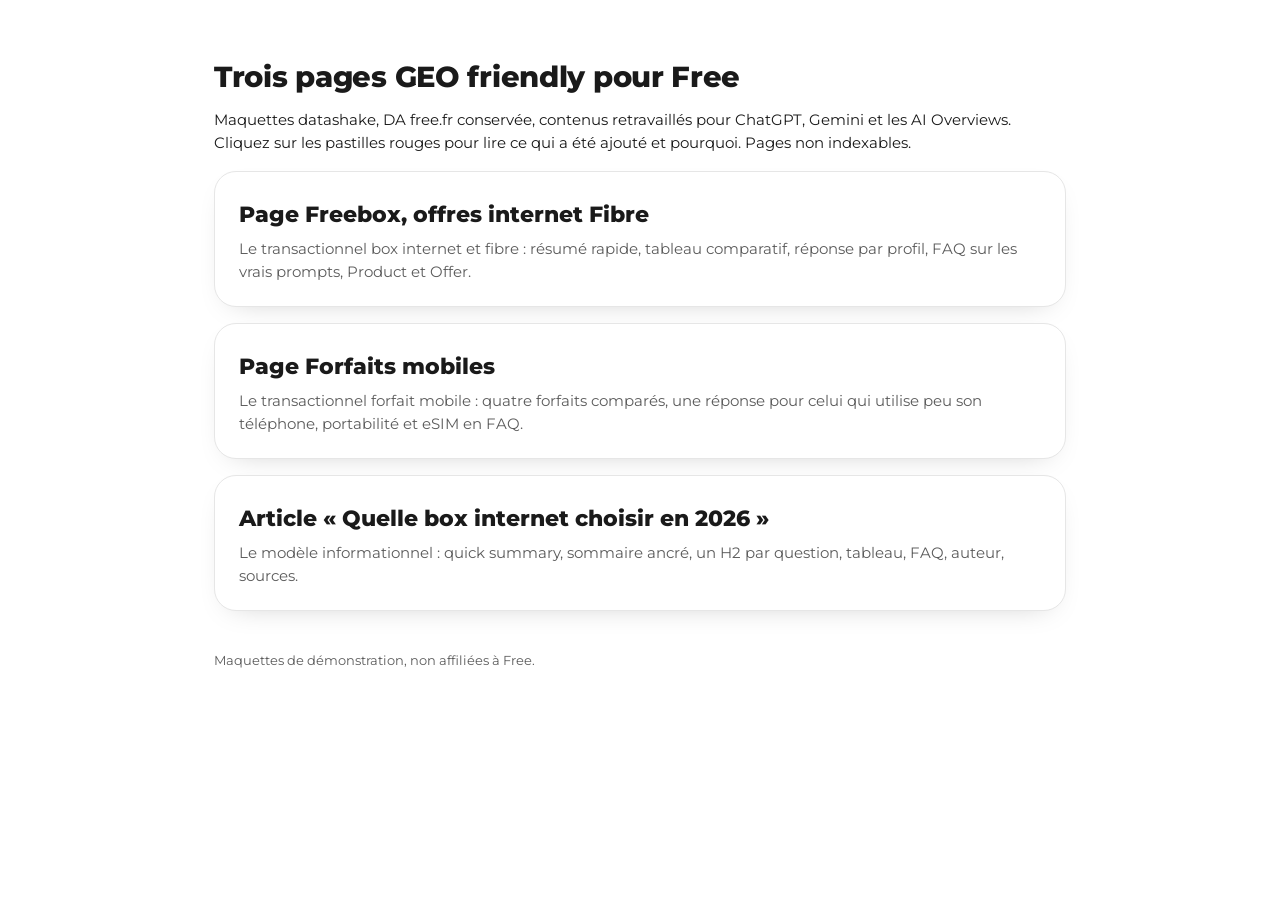
==== index.html @ fc4e701f "Maquettes GEO friendly Free : Freebox, forfaits, guide Co-Authored-By: Claude Fable 5.1 <noreply@ant" ====
<!doctype html>
<html lang="fr"><head><meta charset="utf-8"><meta name="viewport" content="width=device-width, initial-scale=1.0">
<title>Maquettes GEO friendly Free — datashake</title><meta name="robots" content="noindex, nofollow">
<link rel="stylesheet" href="assets/free.css">
<style>.hub{max-width:900px;margin:60px auto;padding:0 24px}.hub h1{font-size:1.8rem}.hub a.card{display:block;text-decoration:none;margin:16px 0}.hub .card h3{margin:0 0 6px}.hub .card p{margin:0;color:var(--ink-soft)}</style></head>
<body><main class="hub">
<h1>Trois pages GEO friendly pour Free</h1>
<p>Maquettes datashake, DA free.fr conservée, contenus retravaillés pour ChatGPT, Gemini et les AI Overviews. Cliquez sur les pastilles rouges pour lire ce qui a été ajouté et pourquoi. Pages non indexables.</p>
<a class="card" href="freebox.html"><h3>Page Freebox, offres internet Fibre</h3><p>Le transactionnel box internet et fibre : résumé rapide, tableau comparatif, réponse par profil, FAQ sur les vrais prompts, Product et Offer.</p></a>
<a class="card" href="forfaits.html"><h3>Page Forfaits mobiles</h3><p>Le transactionnel forfait mobile : quatre forfaits comparés, une réponse pour celui qui utilise peu son téléphone, portabilité et eSIM en FAQ.</p></a>
<a class="card" href="guide.html"><h3>Article « Quelle box internet choisir en 2026 »</h3><p>Le modèle informationnel : quick summary, sommaire ancré, un H2 par question, tableau, FAQ, auteur, sources.</p></a>
<p class="sources" style="margin-top:40px">Maquettes de démonstration, non affiliées à Free.</p>
</main></body></html>
---- assets/free.css ----
/* Maquette datashake : reprise de la DA free.fr (Montserrat, rouge #CC0000, cartes blanches sur gris clair). Non affiliee a Free. */
@import url('https://fonts.googleapis.com/css2?family=Montserrat:wght@400;500;600;700;800&family=IBM+Plex+Mono:wght@500;600&display=swap');
:root{
  --red:#cc0000; --red-dark:#a30000; --ink:#1a1a1a; --ink-soft:#5c5c5c; --line:#e6e6e6; --paper:#f5f5f5; --white:#fff;
  --geo:#d1004b; --geo-dark:#a30039; --geo-soft:#fff0f4; --geo-line:#ffb9cd;
  --radius-s:8px; --radius-m:14px; --radius-l:22px;
}
*{box-sizing:border-box}
html,body{overflow-x:clip}
body{margin:0;background:var(--white);color:var(--ink);font-family:'Montserrat',system-ui,sans-serif;font-size:15px;line-height:1.55}
a{color:inherit}
.wrap{max-width:1180px;margin:0 auto;padding:0 24px}
/* header */
.f-top{background:var(--ink);color:#fff;font-size:.78rem;padding:7px 0}
.f-top .wrap{display:flex;justify-content:flex-end;gap:22px}
.f-header{border-bottom:1px solid var(--line);position:sticky;top:0;background:#fff;z-index:50}
.f-header .wrap{display:flex;align-items:center;gap:34px;height:64px}
.f-logo img{height:30px;display:block}
.f-nav{display:flex;gap:26px;font-weight:600;font-size:.92rem}
.f-nav span{padding:6px 0;border-bottom:3px solid transparent}
.f-nav span.on{border-color:var(--red)}
.f-header .cta{margin-left:auto;background:var(--red);color:#fff;font-weight:700;border:0;border-radius:999px;padding:10px 18px;font-size:.85rem}
/* fil d ariane + h1 */
.breadcrumb{font-size:.82rem;color:var(--ink-soft);padding:18px 0 6px;display:flex;gap:8px;flex-wrap:wrap}
.breadcrumb a{text-decoration:none}
.breadcrumb .sep{opacity:.5}
h1{font-size:2rem;line-height:1.15;margin:8px 0 6px;font-weight:800;letter-spacing:-.01em}
.updated{font-size:.8rem;color:var(--ink-soft);display:flex;gap:10px;align-items:center;margin:0 0 18px}
.updated time{font-weight:600;color:var(--ink)}
/* quick summary */
.quick{background:var(--paper);border-left:4px solid var(--red);border-radius:var(--radius-m);padding:18px 22px;margin:8px 0 28px;font-size:1rem}
.quick strong{font-weight:700}
.quick ul{margin:8px 0 0;padding-left:18px}
.quick li{margin:3px 0}
/* offres */
.section-head{display:flex;align-items:baseline;justify-content:space-between;margin:34px 0 14px}
h2{font-size:1.45rem;font-weight:800;margin:0}
.cards{display:grid;grid-template-columns:repeat(3,1fr);gap:22px}
.card{background:#fff;border:1px solid var(--line);border-radius:var(--radius-l);padding:26px 24px 22px;box-shadow:0 10px 30px -18px rgba(0,0,0,.25);display:flex;flex-direction:column;position:relative}
.card .eyebrow{font-size:.72rem;text-transform:uppercase;letter-spacing:.08em;color:var(--red);font-weight:700}
.card h3{margin:6px 0 2px;font-size:1.35rem;font-weight:800}
.card .sub{color:var(--ink-soft);font-size:.9rem;min-height:40px}
.price{display:flex;align-items:flex-end;gap:6px;margin:16px 0 2px;color:var(--red);font-weight:800}
.price .big{font-size:3rem;line-height:1}
.price .cents{font-size:1.2rem;line-height:1.2}
.price .per{font-size:.9rem;color:var(--ink);font-weight:600;padding-bottom:6px}
.cond{font-size:.8rem;color:var(--ink-soft)}
.badge{display:inline-block;background:var(--ink);color:#fff;font-size:.72rem;font-weight:700;border-radius:999px;padding:4px 10px;margin-top:8px}
.card ul{list-style:none;padding:0;margin:16px 0 18px;font-size:.9rem}
.card li{padding:6px 0 6px 26px;position:relative;border-top:1px solid var(--line)}
.card li::before{content:'';position:absolute;left:2px;top:12px;width:12px;height:7px;border-left:2px solid var(--red);border-bottom:2px solid var(--red);transform:rotate(-45deg)}
.card .btn{margin-top:auto;background:var(--red);color:#fff;text-align:center;border-radius:999px;padding:12px;font-weight:700;text-decoration:none}
.card.star{border-color:var(--red)}
.card.star .ribbon{position:absolute;top:-12px;left:24px;background:var(--red);color:#fff;font-size:.72rem;font-weight:700;padding:4px 10px;border-radius:999px}
/* tableau comparatif */
.table-wrap{overflow-x:auto;border:1px solid var(--line);border-radius:var(--radius-m)}
table.compare{width:100%;border-collapse:collapse;font-size:.9rem;min-width:720px}
table.compare th,table.compare td{padding:12px 14px;text-align:left;border-bottom:1px solid var(--line);vertical-align:top}
table.compare thead th{background:var(--paper);font-weight:700}
table.compare tbody th{font-weight:600;color:var(--ink-soft);white-space:nowrap}
table.compare td strong{color:var(--red)}
.caption{font-size:.8rem;color:var(--ink-soft);margin:8px 0 0}
/* pour qui */
.who{display:grid;grid-template-columns:repeat(3,1fr);gap:18px}
.who div{background:var(--paper);border-radius:var(--radius-m);padding:18px 20px}
.who h3{margin:0 0 6px;font-size:1rem;font-weight:800}
.who p{margin:0;font-size:.9rem}
.who .pick{display:inline-block;margin-top:10px;color:var(--red);font-weight:700}
/* chiffres */
.facts{display:grid;grid-template-columns:repeat(4,1fr);gap:18px}
.fact{border:1px solid var(--line);border-radius:var(--radius-m);padding:18px}
.fact .n{font-size:2rem;font-weight:800;color:var(--red);line-height:1}
.fact .l{font-size:.9rem;margin-top:6px;font-weight:600}
.fact .s{font-size:.75rem;color:var(--ink-soft);margin-top:6px}
.fact .s a{color:var(--ink-soft)}
/* faq */
.faq details{border-top:1px solid var(--line);padding:14px 0}
.faq details:last-child{border-bottom:1px solid var(--line)}
.faq summary{cursor:pointer;font-weight:700;font-size:1rem;list-style:none;display:flex;justify-content:space-between;gap:12px}
.faq summary::after{content:'+';color:var(--red);font-weight:800}
.faq details[open] summary::after{content:'−'}
.faq p{margin:10px 0 0;color:var(--ink-soft);font-size:.93rem;max-width:900px}
/* sources */
.sources{font-size:.8rem;color:var(--ink-soft)}
.sources ol{margin:6px 0 0;padding-left:18px}
/* footer */
footer{background:var(--ink);color:#c8c8c8;margin-top:56px;padding:34px 0;font-size:.8rem}
footer .wrap{display:flex;justify-content:space-between;gap:24px;flex-wrap:wrap}
footer .note{max-width:700px}
/* article */
.article{max-width:820px}
.article h2{margin:34px 0 10px;font-size:1.35rem}
.article p{font-size:1rem}
.toc{background:var(--paper);border-radius:var(--radius-m);padding:16px 20px;font-size:.92rem}
.toc ol{margin:6px 0 0;padding-left:18px}
.author{display:flex;gap:12px;align-items:center;font-size:.85rem;color:var(--ink-soft);margin:10px 0 18px}
.author .av{width:34px;height:34px;border-radius:50%;background:var(--red);color:#fff;display:flex;align-items:center;justify-content:center;font-weight:800}
.callout{background:var(--geo-soft);border-radius:var(--radius-m);padding:16px 20px;font-size:.95rem}
@media (max-width:820px){.cards,.who,.facts{grid-template-columns:1fr}.f-nav{display:none}h1{font-size:1.5rem}}
  /* ---------- GEO annotation system ---------- */
  .geo-mark, .geo-echo{position:relative;}
  .geo-mark::before, .geo-echo::before{
    content:'';position:absolute;inset:-10px;border:2px dashed var(--geo);border-radius:var(--radius-m);
    pointer-events:none;opacity:1;transition:opacity .2s ease, background .2s ease;
  }
  .geo-mark:hover::before, .geo-echo:hover::before{background:rgba(255,56,104,.05);}
  .geo-badge{
    position:absolute;top:-14px;right:-14px;z-index:20;
    width:32px;height:32px;border-radius:50%;
    background:var(--geo);color:#fff;border:2px solid #fff;
    font-family:'IBM Plex Mono';font-weight:600;font-size:.78rem;
    display:flex;align-items:center;justify-content:center;
    cursor:pointer;box-shadow:0 4px 12px rgba(255,56,104,.45);
    transition:transform .15s ease, background .15s ease;
  }
  .geo-badge::after{
    content:'';position:absolute;inset:-4px;border-radius:50%;
    border:2px solid var(--geo);opacity:0;pointer-events:none;
    animation:geoPulse 2.2s ease-out infinite;
  }
  body.geo-seen .geo-badge::after{animation:none;opacity:0;}
  @keyframes geoPulse{
    0%{transform:scale(.85);opacity:.85;}
    70%{transform:scale(1.55);opacity:0;}
    100%{transform:scale(1.55);opacity:0;}
  }
  .geo-badge:hover, .geo-badge:focus-visible{background:var(--geo-dark);transform:scale(1.18);}
  .geo-badge[aria-expanded="true"]{background:var(--geo-dark);transform:scale(1.18);}
  @media (prefers-reduced-motion:reduce){.geo-badge::after{animation:none;}}

  /* ---------- hint "c'est cliquable" ---------- */
  .geo-hint{
    position:fixed;right:20px;bottom:20px;z-index:300;
    display:flex;align-items:center;gap:12px;
    background:var(--navy);color:#fff;
    font-family:'IBM Plex Mono','IBM Plex Mono Fallback',monospace;font-size:.78rem;
    padding:12px 14px 12px 12px;border-radius:999px;
    box-shadow:0 18px 34px -12px rgba(4,0,55,.55);
    transition:opacity .3s ease, transform .3s ease;
  }
  .geo-hint.gone{opacity:0;transform:translateY(10px);pointer-events:none;}
  .geo-hint .demo{
    width:28px;height:28px;border-radius:50%;background:var(--geo);
    display:flex;align-items:center;justify-content:center;font-weight:600;font-size:.74rem;flex:none;
    box-shadow:0 0 0 0 rgba(255,56,104,.55);animation:geoHintPulse 2.2s ease-out infinite;
  }
  @keyframes geoHintPulse{
    0%{box-shadow:0 0 0 0 rgba(255,56,104,.55);}
    70%{box-shadow:0 0 0 12px rgba(255,56,104,0);}
    100%{box-shadow:0 0 0 0 rgba(255,56,104,0);}
  }
  .geo-hint button{
    appearance:none;background:transparent;border:0;color:#8a88ab;font-size:1rem;
    cursor:pointer;line-height:1;padding:0 2px;font-family:inherit;
  }
  .geo-hint button:hover{color:#fff;}
  @media (max-width:600px){.geo-hint{left:16px;right:16px;bottom:16px;justify-content:center;}}

  .geo-tooltip{
    display:none;position:absolute;top:22px;right:-14px;z-index:30;
    width:270px;background:#fff;color:var(--ink);
    border-radius:var(--radius-m);padding:16px 18px;
    box-shadow:0 20px 40px -14px rgba(4,0,55,.4);
    border:1px solid var(--geo-line);
    font-size:.83rem;line-height:1.5;
  }
  .geo-tooltip.open{display:block;}
  .geo-tooltip .kind{
    display:inline-block;font-family:'IBM Plex Mono';font-size:.63rem;font-weight:600;
    letter-spacing:.06em;text-transform:uppercase;color:var(--geo-dark);
    background:var(--geo-soft);padding:2px 8px;border-radius:999px;margin-bottom:8px;
  }
  .geo-tooltip strong{display:block;margin-bottom:6px;color:var(--navy);}
  .geo-tooltip p{margin:0;color:var(--ink-soft);}

  @media (max-width:600px){
    .plp-head h1{font-size:1.4rem;}
    .footer-cols{grid-template-columns:1fr 1fr;}
    .footer-utility{flex-direction:column;gap:18px;}
    .geo-tooltip{width:220px;right:-30px;}
  }
  /* la pastille 1 ne doit pas passer sous le header collant */
  .plp-head .breadcrumb .geo-badge{top:2px;}

  /* annotations sur les petits blocs des cartes produit : cadre resserré,
     pastille centrée, pour ne pas mordre sur le texte voisin */
  .product-card .geo-mark::before, .product-card .geo-echo::before{inset:-5px;border-radius:var(--radius-s);}
  .product-card .geo-badge{width:26px;height:26px;font-size:.7rem;top:50%;right:-13px;transform:translateY(-50%);}
  .product-card .geo-badge:hover, .product-card .geo-badge:focus-visible,
  .product-card .geo-badge[aria-expanded="true"]{transform:translateY(-50%) scale(1.18);}
  .product-card .p-highlights{margin-top:7px;}
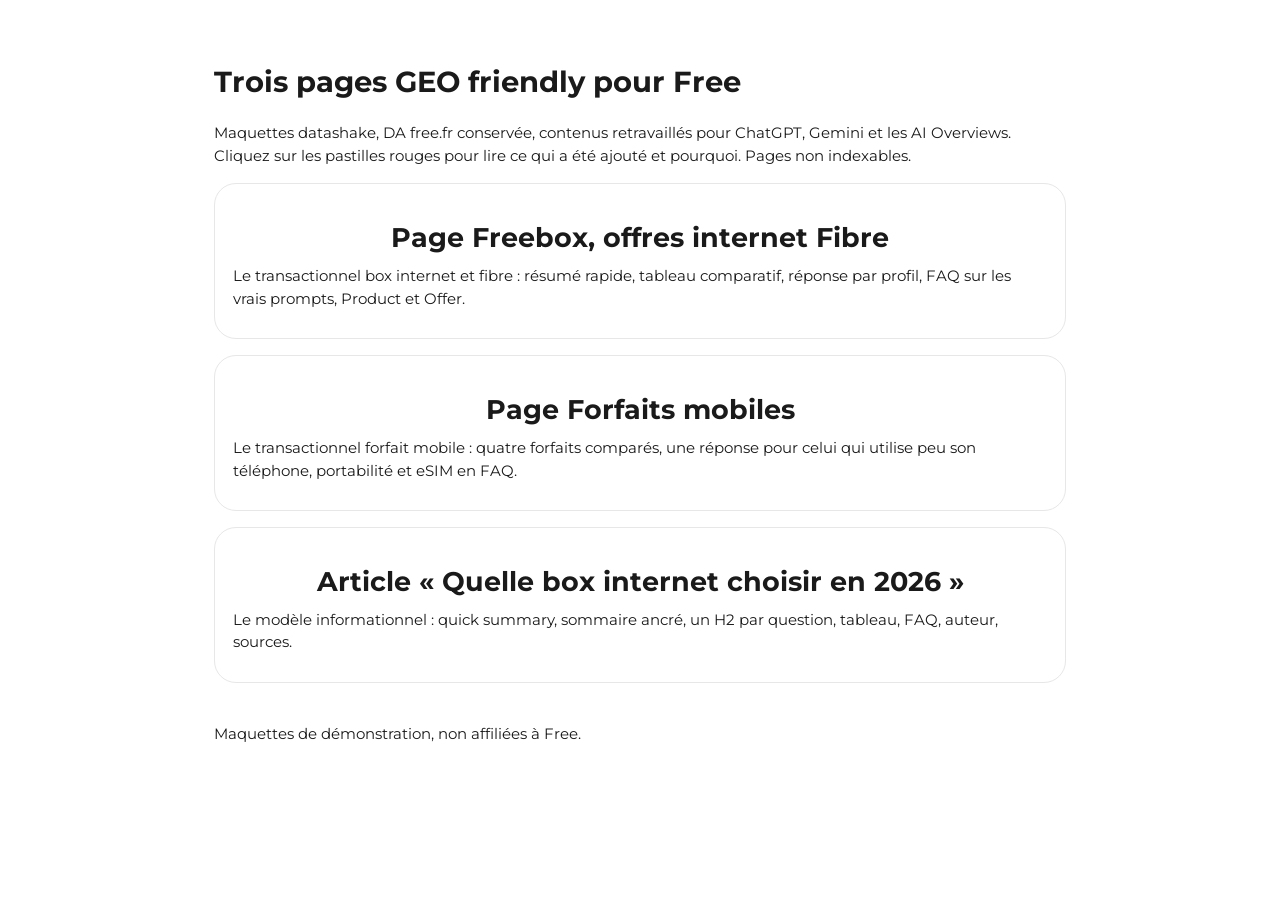
==== commit 86736c47: "Pages Freebox et forfaits reproduites à l'identique de free.fr, ajouts GEO en pastilles Co-Authored-" ====
--- a/index.html
+++ b/index.html
@@ -1,7 +1,7 @@
 <!doctype html>
 <html lang="fr"><head><meta charset="utf-8"><meta name="viewport" content="width=device-width, initial-scale=1.0">
 <title>Maquettes GEO friendly Free — datashake</title><meta name="robots" content="noindex, nofollow">
-<link rel="stylesheet" href="assets/free.css">
+<link rel="stylesheet" href="assets/free-site.css">
 <style>.hub{max-width:900px;margin:60px auto;padding:0 24px}.hub h1{font-size:1.8rem}.hub a.card{display:block;text-decoration:none;margin:16px 0}.hub .card h3{margin:0 0 6px}.hub .card p{margin:0;color:var(--ink-soft)}</style></head>
 <body><main class="hub">
 <h1>Trois pages GEO friendly pour Free</h1>
--- a/assets/free-site.css
+++ b/assets/free-site.css
@@ -0,0 +1,178 @@
+/* Reproduction fidele de la DA free.fr (septembre 2026) pour la maquette datashake. Non affiliee a Free. */
+@import url('https://fonts.googleapis.com/css2?family=Montserrat:wght@400;500;600;700;800&family=IBM+Plex+Mono:wght@500;600&display=swap');
+:root{--red:#cc0000;--ink:#1a1a1a;--grey:#5c5c5c;--line:#e7e7e7;--paper:#f6f6f6;--blue-band:#eef3fb;--blue-link:#1f4bd8;
+ --geo:#d1004b;--geo-dark:#a30039;--geo-soft:#fff0f4;--geo-line:#ffb9cd;--radius-s:8px;--radius-m:14px;--radius-l:22px}
+*{box-sizing:border-box}html,body{overflow-x:clip}
+body{margin:0;font-family:'Montserrat',system-ui,sans-serif;color:var(--ink);font-size:15px;line-height:1.5;background:#fff}
+a{color:inherit;text-decoration:none}
+.wrap{max-width:1384px;margin:0 auto;padding:0 28px}
+/* header */
+.topbar{display:flex;justify-content:flex-end;gap:0;font-size:.8rem;font-weight:600;padding:8px 0 4px}
+.topbar span{padding:0 12px;border-left:1px solid var(--line)}.topbar span:first-child{border:0}
+.header{display:flex;align-items:center;height:64px}
+.header .logo{display:flex;align-items:center;margin-right:48px}.header .logo img{height:32px;display:block}
+.header nav{display:flex;gap:46px;font-weight:600;font-size:1.05rem}
+.header .right{margin-left:auto;display:flex;gap:22px;align-items:center;font-weight:600;font-size:1.05rem}
+.header .right svg{width:22px;height:22px;vertical-align:middle}
+.band{background:var(--blue-band);text-align:center;font-size:.82rem;padding:14px 0;margin-top:8px}
+.band a{color:var(--blue-link);text-decoration:underline;font-weight:600}
+/* hero */
+.hero{margin:40px 0 0}.hero img{width:100%;display:block;border-radius:26px}
+.hero.full{margin:0}.hero.full img{border-radius:0}
+h2.big{font-size:2.55rem;font-weight:800;letter-spacing:-.02em;margin:110px 0 18px;line-height:1.1}
+h2.big.center{text-align:center;margin-top:60px}
+.sub{color:var(--grey);font-size:1.05rem;margin:-6px 0 26px}
+.pills{display:flex;gap:10px;margin:0 0 30px}.pills span{border:1px solid var(--line);border-radius:999px;padding:9px 18px;font-weight:600;font-size:.95rem}.pills span.on{background:var(--ink);color:#fff;border-color:var(--ink)}
+.pills.center{justify-content:center}
+/* cartes offres (fidele free.fr) */
+.cards{display:grid;grid-template-columns:repeat(3,1fr);gap:26px}
+.card{border:1px solid var(--line);border-radius:22px;padding:34px 18px 28px;background:#fff;position:relative;display:flex;flex-direction:column}
+.card .star{position:absolute;top:24px;left:50%;transform:translateX(-50%);background:#eaf0fb;color:#1f4bd8;font-size:.82rem;font-weight:700;border-radius:999px;padding:5px 12px}
+.card h3{text-align:center;font-size:1.7rem;font-weight:700;margin:26px 0 4px}.card h3 em{font-style:normal;color:var(--red)}
+.card .desc{text-align:center;color:var(--grey);font-size:1rem;margin:0 0 20px}
+.card .visual{height:200px;display:flex;justify-content:center}.card .visual img{height:200px}
+.price{display:flex;align-items:center;gap:0;margin:30px 0 12px}
+.price .p{color:var(--red);font-weight:800;font-size:3rem;line-height:1;display:flex;align-items:flex-start}
+.price .p small{font-size:1.5rem;margin-top:2px}.price .p .mois{font-size:1.15rem;color:var(--ink);font-weight:600;align-self:flex-end;margin:0 0 6px 4px}
+.price .cond{border-left:1px solid var(--line);margin-left:22px;padding-left:22px;font-size:.78rem;color:var(--grey);line-height:1.35}.price .cond b{color:var(--ink);display:block}
+.btn-red{display:block;background:var(--red);color:#fff;text-align:center;border-radius:10px;padding:13px;font-weight:700;font-size:.95rem}
+.feat{list-style:none;padding:0;margin:26px 0 0;font-size:.95rem}
+.feat li{display:flex;gap:12px;align-items:flex-start;margin:0 0 16px}
+.feat li::before{content:'';flex:none;width:14px;height:8px;border-left:2.5px solid var(--ink);border-bottom:2.5px solid var(--ink);transform:rotate(-45deg);margin-top:6px}
+.feat li b{font-weight:700}.feat li .n7{display:inline-block;border:1.5px solid var(--ink);border-radius:4px;padding:0 4px;font-weight:700;font-size:.8rem;line-height:1.3;margin-left:4px}
+.feat li.tv::before{border:0;width:34px;height:26px;background:url(images/logo-freetv.png) no-repeat center/contain;transform:none;margin-top:0}
+.addon{border:1px solid var(--line);border-radius:12px;padding:16px 18px;font-size:.9rem;margin-top:auto;display:flex;gap:12px;align-items:center}
+.addon b{font-weight:700}
+.more{display:block;text-align:center;color:var(--grey);font-weight:600;font-size:.95rem;margin-top:26px}
+/* tiles */
+.tiles{display:grid;grid-template-columns:1fr 1fr;gap:26px}.tiles img{width:100%;display:block;border-radius:22px}
+/* raisons */
+.raisons{display:grid;grid-template-columns:1fr 1fr;gap:26px}
+.raison{border:1px solid var(--line);border-radius:18px;padding:30px 26px;display:flex;gap:18px;align-items:center}
+.raison img{width:82px;height:82px}.raison h4{margin:0 0 4px;font-size:1.15rem;font-weight:700}.raison p{margin:0;color:var(--grey);font-size:.92rem}
+/* bons plans */
+.plans{display:grid;grid-template-columns:repeat(4,1fr);gap:24px;overflow:hidden}.plans img{width:100%;display:block;border-radius:22px}
+/* faq fidele */
+h2.center{ text-align:center;font-size:2rem;font-weight:800;margin:110px 0 40px}
+.faq{max-width:1150px;margin:0 auto}
+.faq details{border:1px solid var(--line);border-radius:14px;margin:0 0 14px;padding:0 24px}
+.faq summary{list-style:none;cursor:pointer;font-weight:700;font-size:1.05rem;padding:20px 0;display:flex;justify-content:space-between;align-items:center}
+.faq summary::after{content:'';width:9px;height:9px;border-right:2px solid var(--ink);border-bottom:2px solid var(--ink);transform:rotate(45deg);margin-right:6px}
+.faq details[open] summary::after{transform:rotate(-135deg)}
+.faq p{margin:0 0 20px;color:var(--grey)}
+/* reassurance */
+.reassure{background:#f7f5f1;margin-top:60px;padding:56px 0}
+.reassure .wrap{display:grid;grid-template-columns:repeat(4,1fr);gap:30px;text-align:center}
+.reassure .ic{color:#12a86b;font-size:1.8rem}.reassure h4{margin:8px 0 6px;font-size:1.15rem;font-weight:700}.reassure p{margin:0;color:var(--grey);font-size:.9rem}.reassure a{display:inline-block;margin-top:10px;font-weight:700}
+/* footer */
+footer{background:#2b2b2b;color:#d9d9d9;padding:50px 0 40px;font-size:.92rem}
+footer .cols{display:grid;grid-template-columns:repeat(4,1fr);gap:30px}
+footer h5{color:#fff;font-size:1.05rem;margin:0 0 14px}footer li{list-style:none;margin:0 0 12px}footer ul{padding:0;margin:0}
+footer .legal{border-top:1px solid #555;margin-top:40px;padding-top:24px;font-size:.78rem;color:#aaa}
+/* ---- ajouts GEO ---- */
+.geo-quick{background:var(--paper);border-left:4px solid var(--red);border-radius:14px;padding:18px 24px;margin:0 0 30px;font-size:1rem}
+.geo-quick ul{margin:8px 0 0;padding-left:18px}.geo-quick li{margin:4px 0}
+.geo-updated{font-size:.82rem;color:var(--grey);margin:14px 0 0}.geo-updated time{font-weight:700;color:var(--ink)}
+.breadcrumb{font-size:.82rem;color:var(--grey);margin:18px 0 0;display:flex;gap:8px}.breadcrumb .sep{opacity:.5}
+.table-wrap{overflow-x:auto;border:1px solid var(--line);border-radius:16px}
+table.compare{width:100%;border-collapse:collapse;font-size:.92rem;min-width:760px}
+table.compare th,table.compare td{padding:14px 16px;text-align:left;border-bottom:1px solid var(--line);vertical-align:top}
+table.compare thead th{background:var(--paper);font-weight:700}table.compare tbody th{font-weight:600;color:var(--grey);white-space:nowrap}
+table.compare td b{color:var(--red)}
+.caption{font-size:.8rem;color:var(--grey);margin:10px 0 0}
+.who{display:grid;grid-template-columns:repeat(3,1fr);gap:22px}.who>div{border:1px solid var(--line);border-radius:18px;padding:24px}
+.who h4{margin:0 0 8px;font-size:1.05rem;font-weight:700}.who p{margin:0;color:var(--grey);font-size:.92rem}.who .pick{display:block;margin-top:12px;color:var(--red);font-weight:700}
+.geo-src{font-size:.78rem;color:var(--grey)}.geo-src a{color:var(--grey);text-decoration:underline}
+@media (max-width:900px){.cards,.tiles,.raisons,.plans,.reassure .wrap,footer .cols,.who{grid-template-columns:1fr}.header nav{display:none}h2.big{font-size:1.7rem}}
+  /* ---------- GEO annotation system ---------- */
+  .geo-mark, .geo-echo{position:relative;}
+  .geo-mark::before, .geo-echo::before{
+    content:'';position:absolute;inset:-10px;border:2px dashed var(--geo);border-radius:var(--radius-m);
+    pointer-events:none;opacity:1;transition:opacity .2s ease, background .2s ease;
+  }
+  .geo-mark:hover::before, .geo-echo:hover::before{background:rgba(255,56,104,.05);}
+  .geo-badge{
+    position:absolute;top:-14px;right:-14px;z-index:20;
+    width:32px;height:32px;border-radius:50%;
+    background:var(--geo);color:#fff;border:2px solid #fff;
+    font-family:'IBM Plex Mono';font-weight:600;font-size:.78rem;
+    display:flex;align-items:center;justify-content:center;
+    cursor:pointer;box-shadow:0 4px 12px rgba(255,56,104,.45);
+    transition:transform .15s ease, background .15s ease;
+  }
+  .geo-badge::after{
+    content:'';position:absolute;inset:-4px;border-radius:50%;
+    border:2px solid var(--geo);opacity:0;pointer-events:none;
+    animation:geoPulse 2.2s ease-out infinite;
+  }
+  body.geo-seen .geo-badge::after{animation:none;opacity:0;}
+  @keyframes geoPulse{
+    0%{transform:scale(.85);opacity:.85;}
+    70%{transform:scale(1.55);opacity:0;}
+    100%{transform:scale(1.55);opacity:0;}
+  }
+  .geo-badge:hover, .geo-badge:focus-visible{background:var(--geo-dark);transform:scale(1.18);}
+  .geo-badge[aria-expanded="true"]{background:var(--geo-dark);transform:scale(1.18);}
+  @media (prefers-reduced-motion:reduce){.geo-badge::after{animation:none;}}
+
+  /* ---------- hint "c'est cliquable" ---------- */
+  .geo-hint{
+    position:fixed;right:20px;bottom:20px;z-index:300;
+    display:flex;align-items:center;gap:12px;
+    background:var(--navy);color:#fff;
+    font-family:'IBM Plex Mono','IBM Plex Mono Fallback',monospace;font-size:.78rem;
+    padding:12px 14px 12px 12px;border-radius:999px;
+    box-shadow:0 18px 34px -12px rgba(4,0,55,.55);
+    transition:opacity .3s ease, transform .3s ease;
+  }
+  .geo-hint.gone{opacity:0;transform:translateY(10px);pointer-events:none;}
+  .geo-hint .demo{
+    width:28px;height:28px;border-radius:50%;background:var(--geo);
+    display:flex;align-items:center;justify-content:center;font-weight:600;font-size:.74rem;flex:none;
+    box-shadow:0 0 0 0 rgba(255,56,104,.55);animation:geoHintPulse 2.2s ease-out infinite;
+  }
+  @keyframes geoHintPulse{
+    0%{box-shadow:0 0 0 0 rgba(255,56,104,.55);}
+    70%{box-shadow:0 0 0 12px rgba(255,56,104,0);}
+    100%{box-shadow:0 0 0 0 rgba(255,56,104,0);}
+  }
+  .geo-hint button{
+    appearance:none;background:transparent;border:0;color:#8a88ab;font-size:1rem;
+    cursor:pointer;line-height:1;padding:0 2px;font-family:inherit;
+  }
+  .geo-hint button:hover{color:#fff;}
+  @media (max-width:600px){.geo-hint{left:16px;right:16px;bottom:16px;justify-content:center;}}
+
+  .geo-tooltip{
+    display:none;position:absolute;top:22px;right:-14px;z-index:30;
+    width:270px;background:#fff;color:var(--ink);
+    border-radius:var(--radius-m);padding:16px 18px;
+    box-shadow:0 20px 40px -14px rgba(4,0,55,.4);
+    border:1px solid var(--geo-line);
+    font-size:.83rem;line-height:1.5;
+  }
+  .geo-tooltip.open{display:block;}
+  .geo-tooltip .kind{
+    display:inline-block;font-family:'IBM Plex Mono';font-size:.63rem;font-weight:600;
+    letter-spacing:.06em;text-transform:uppercase;color:var(--geo-dark);
+    background:var(--geo-soft);padding:2px 8px;border-radius:999px;margin-bottom:8px;
+  }
+  .geo-tooltip strong{display:block;margin-bottom:6px;color:var(--navy);}
+  .geo-tooltip p{margin:0;color:var(--ink-soft);}
+
+  @media (max-width:600px){
+    .plp-head h1{font-size:1.4rem;}
+    .footer-cols{grid-template-columns:1fr 1fr;}
+    .footer-utility{flex-direction:column;gap:18px;}
+    .geo-tooltip{width:220px;right:-30px;}
+  }
+  /* la pastille 1 ne doit pas passer sous le header collant */
+  .plp-head .breadcrumb .geo-badge{top:2px;}
+
+  /* annotations sur les petits blocs des cartes produit : cadre resserré,
+     pastille centrée, pour ne pas mordre sur le texte voisin */
+  .product-card .geo-mark::before, .product-card .geo-echo::before{inset:-5px;border-radius:var(--radius-s);}
+  .product-card .geo-badge{width:26px;height:26px;font-size:.7rem;top:50%;right:-13px;transform:translateY(-50%);}
+  .product-card .geo-badge:hover, .product-card .geo-badge:focus-visible,
+  .product-card .geo-badge[aria-expanded="true"]{transform:translateY(-50%) scale(1.18);}
+  .product-card .p-highlights{margin-top:7px;}
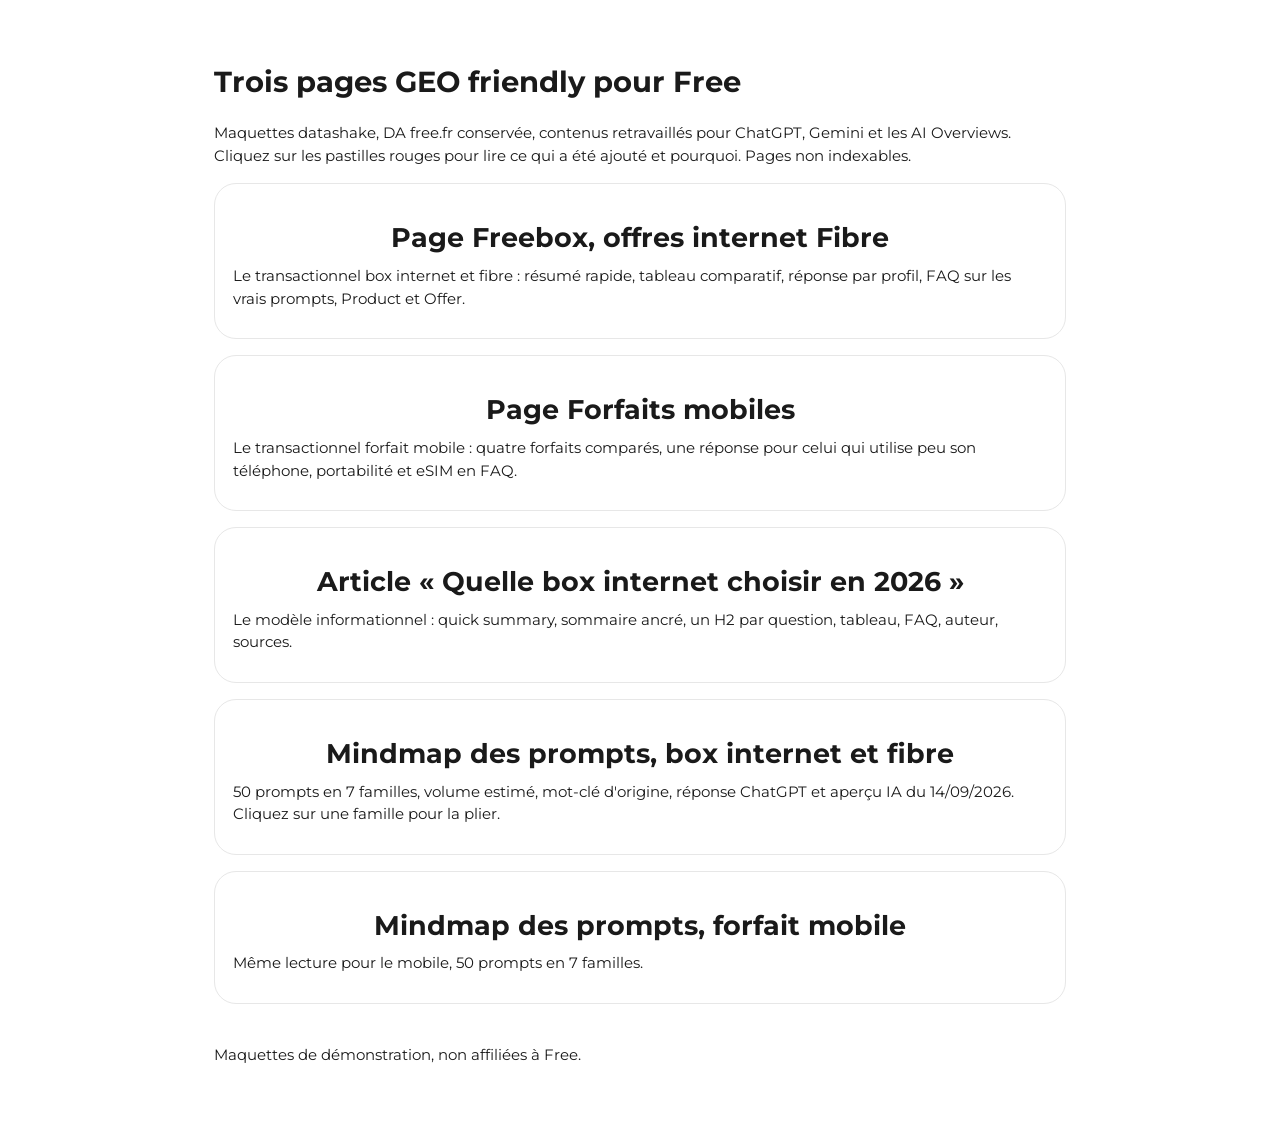
==== commit a4aa5209: "Mindmaps interactives des prompts (D3), liens depuis le hub Co-Authored-By: Claude Fable 5.1 <norepl" ====
--- a/index.html
+++ b/index.html
@@ -9,5 +9,7 @@
 <a class="card" href="freebox.html"><h3>Page Freebox, offres internet Fibre</h3><p>Le transactionnel box internet et fibre : résumé rapide, tableau comparatif, réponse par profil, FAQ sur les vrais prompts, Product et Offer.</p></a>
 <a class="card" href="forfaits.html"><h3>Page Forfaits mobiles</h3><p>Le transactionnel forfait mobile : quatre forfaits comparés, une réponse pour celui qui utilise peu son téléphone, portabilité et eSIM en FAQ.</p></a>
 <a class="card" href="guide.html"><h3>Article « Quelle box internet choisir en 2026 »</h3><p>Le modèle informationnel : quick summary, sommaire ancré, un H2 par question, tableau, FAQ, auteur, sources.</p></a>
+<a class="card" href="mindmap-box.html"><h3>Mindmap des prompts, box internet et fibre</h3><p>50 prompts en 7 familles, volume estimé, mot-clé d'origine, réponse ChatGPT et aperçu IA du 14/09/2026. Cliquez sur une famille pour la plier.</p></a>
+<a class="card" href="mindmap-mobile.html"><h3>Mindmap des prompts, forfait mobile</h3><p>Même lecture pour le mobile, 50 prompts en 7 familles.</p></a>
 <p class="sources" style="margin-top:40px">Maquettes de démonstration, non affiliées à Free.</p>
 </main></body></html>
